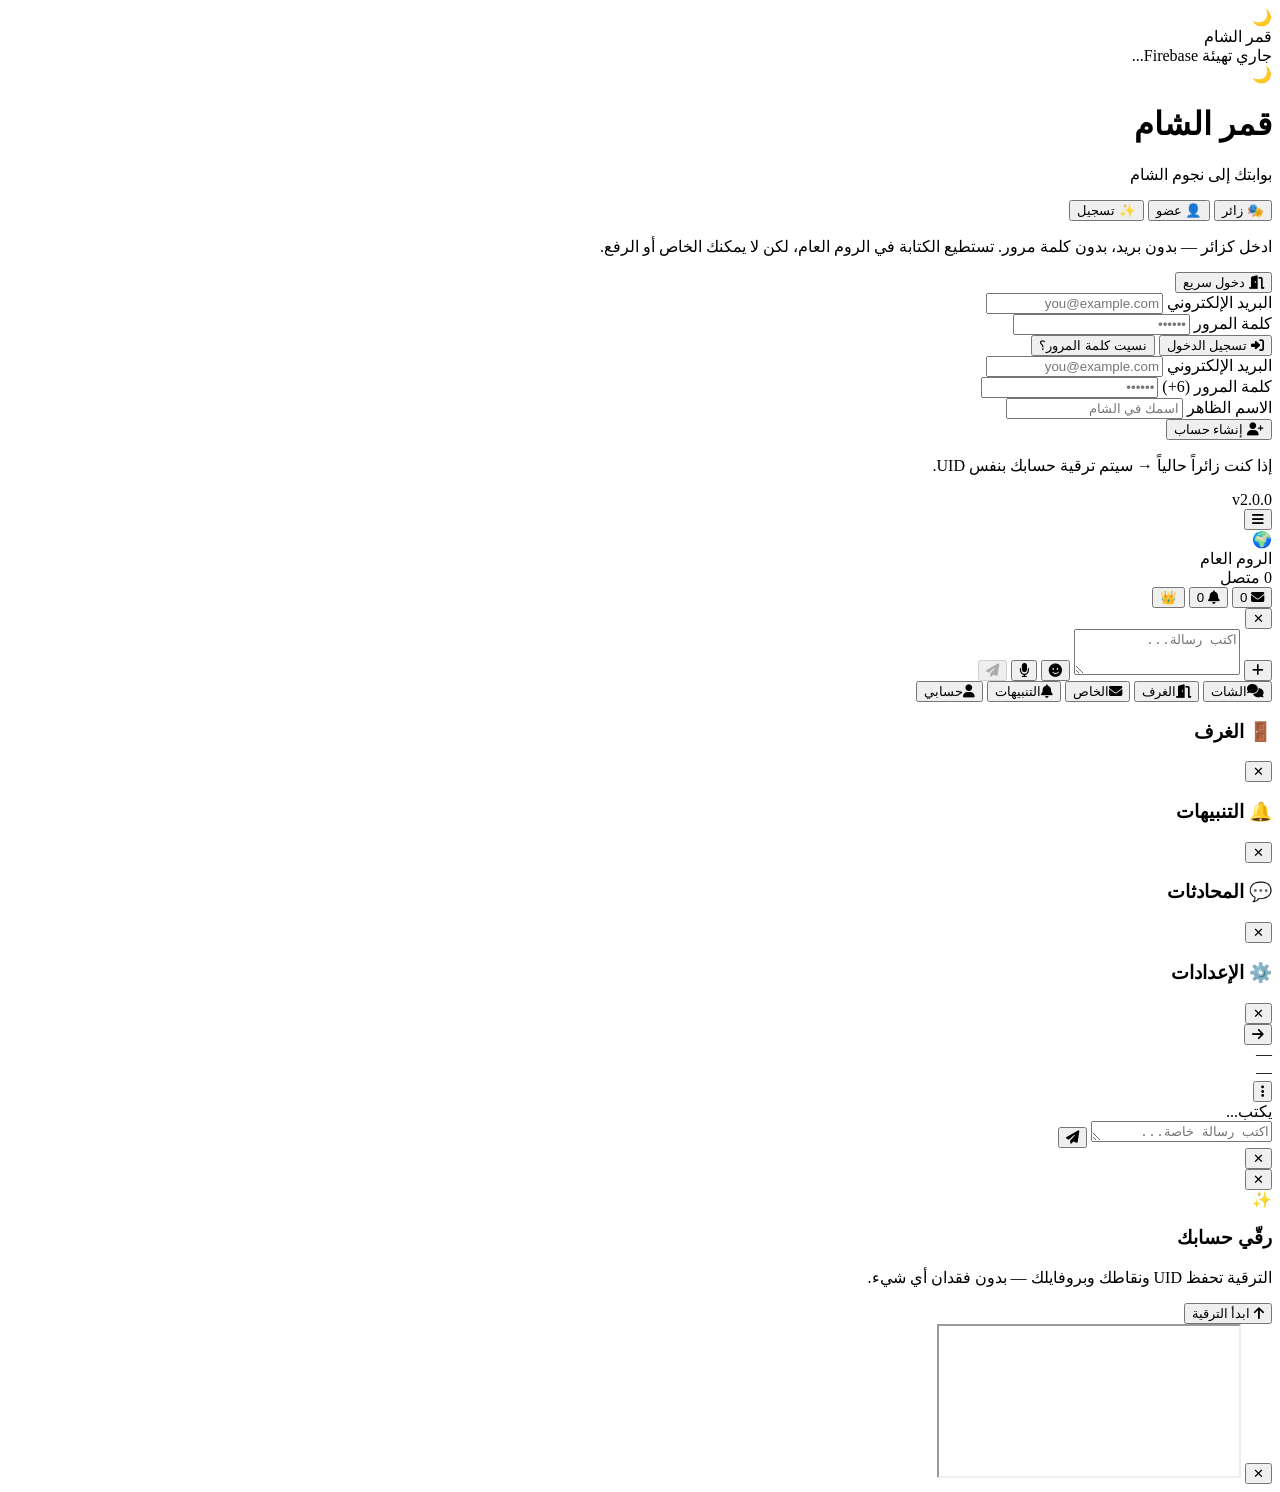
==== index.html @ 66f8463c "Update index.html" ====
<!DOCTYPE html>
<html lang="ar" dir="rtl">
<head>
<meta charset="UTF-8">
<meta name="viewport" content="width=device-width,initial-scale=1,maximum-scale=1,user-scalable=no,viewport-fit=cover">
<meta name="theme-color" content="#050508">
<meta name="description" content="🌙 قمر الشام — منصة دردشة عربية">
<meta name="apple-mobile-web-app-capable" content="yes">
<meta name="apple-mobile-web-app-status-bar-style" content="black-translucent">
<meta name="format-detection" content="telephone=no">
<title>🌙 قمر الشام</title>

<link rel="preconnect" href="https://fonts.googleapis.com">
<link rel="preconnect" href="https://fonts.gstatic.com" crossorigin>
<link rel="preconnect" href="https://cdnjs.cloudflare.com">
<link rel="preconnect" href="https://www.gstatic.com" crossorigin>
<link rel="preconnect" href="https://qamaralshamtest-default-rtdb.europe-west1.firebasedatabase.app" crossorigin>

<link rel="stylesheet" href="https://cdnjs.cloudflare.com/ajax/libs/font-awesome/6.5.1/css/all.min.css">
<link rel="stylesheet" href="https://fonts.googleapis.com/css2?family=Cairo:wght@400;700;900&display=swap">

<link rel="stylesheet" href="styles/core.css">
<link rel="stylesheet" href="styles/chat.css">

<link rel="manifest" href="manifest.json">
<link rel="icon" href="data:image/svg+xml,<svg xmlns='http://www.w3.org/2000/svg' viewBox='0 0 100 100'><text y='78' font-size='80'>🌙</text></svg>">

<script defer src="https://www.gstatic.com/firebasejs/9.22.2/firebase-app-compat.js"></script>
<script defer src="https://www.gstatic.com/firebasejs/9.22.2/firebase-auth-compat.js"></script>
<script defer src="https://www.gstatic.com/firebasejs/9.22.2/firebase-database-compat.js"></script>
<script defer src="https://www.gstatic.com/firebasejs/9.22.2/firebase-storage-compat.js"></script>
</head>

<body>

<!-- ══════════════════════════════════════════════ -->
<!-- ═══ Boot Loader                            ═══ -->
<!-- ══════════════════════════════════════════════ -->
<div id="qamar-boot-loader" class="qamar-boot-loader">
    <div class="qbl-inner">
        <div class="qbl-moon">🌙</div>
        <div id="qamar-boot-title" class="qbl-title">قمر الشام</div>
        <div class="qbl-track" id="qamar-boot-bar-track">
            <div class="qbl-bar" id="qamar-boot-bar"></div>
        </div>
        <div id="qamar-boot-status" class="qbl-status">جاري التحميل...</div>
    </div>
</div>

<!-- ══════════════════════════════════════════════ -->
<!-- ═══ Starfield Background                    ═══ -->
<!-- ══════════════════════════════════════════════ -->
<div id="starfield" class="starfield"></div>

<!-- ══════════════════════════════════════════════ -->
<!-- ═══ Login Screen                           ═══ -->
<!-- ══════════════════════════════════════════════ -->
<div id="login-screen" class="login-screen">
    <div class="ls-card">
        <div class="ls-header">
            <div class="ls-moon">🌙</div>
            <h1 class="ls-title">قمر الشام</h1>
            <p class="ls-subtitle">بوابتك إلى نجوم الشام</p>
        </div>

        <div class="ls-tabs" role="tablist">
            <button class="ls-tab active" data-ls-tab="guest" type="button">🎭 زائر</button>
            <button class="ls-tab" data-ls-tab="member" type="button">👤 عضو</button>
            <button class="ls-tab" data-ls-tab="register" type="button">✨ تسجيل</button>
        </div>

        <!-- Guest -->
        <div class="ls-panel active" data-ls-panel="guest">
            <p class="ls-hint">ادخل كزائر — بدون بريد، بدون كلمة مرور. تستطيع الكتابة في الروم العام، لكن لا يمكنك الخاص أو الرفع.</p>
            <button id="ls-guest-btn" class="ls-btn ls-btn-primary" type="button">
                <i class="fas fa-door-open"></i> دخول سريع
            </button>
        </div>

        <!-- Member -->
        <div class="ls-panel" data-ls-panel="member">
            <div class="ls-field">
                <label for="ls-email">البريد الإلكتروني</label>
                <input id="ls-email" type="email" autocomplete="email" placeholder="you@example.com">
            </div>
            <div class="ls-field">
                <label for="ls-password">كلمة المرور</label>
                <input id="ls-password" type="password" autocomplete="current-password" placeholder="••••••">
            </div>
            <button id="ls-login-btn" class="ls-btn ls-btn-primary" type="button">
                <i class="fas fa-sign-in-alt"></i> تسجيل الدخول
            </button>
            <button id="ls-forgot-btn" class="ls-btn ls-btn-link" type="button">نسيت كلمة المرور؟</button>
        </div>

        <!-- Register -->
        <div class="ls-panel" data-ls-panel="register">
            <div class="ls-field">
                <label for="ls-reg-email">البريد الإلكتروني</label>
                <input id="ls-reg-email" type="email" autocomplete="email" placeholder="you@example.com">
            </div>
            <div class="ls-field">
                <label for="ls-reg-password">كلمة المرور (6+)</label>
                <input id="ls-reg-password" type="password" autocomplete="new-password" placeholder="••••••">
            </div>
            <div class="ls-field">
                <label for="ls-reg-name">الاسم الظاهر</label>
                <input id="ls-reg-name" type="text" maxlength="40" placeholder="اسمك في الشام">
            </div>
            <button id="ls-register-btn" class="ls-btn ls-btn-primary" type="button">
                <i class="fas fa-user-plus"></i> إنشاء حساب
            </button>
            <p class="ls-hint ls-hint-small">إذا كنت زائراً حالياً → سيتم ترقية حسابك بنفس UID.</p>
        </div>

        <div id="ls-error" class="ls-error hidden"></div>

        <div class="ls-footer">
            <span class="ls-version">v2.0.0</span>
        </div>
    </div>
</div>

<!-- ══════════════════════════════════════════════ -->
<!-- ═══ Main App                                ═══ -->
<!-- ══════════════════════════════════════════════ -->
<div id="main-app" class="main-app hidden">

    <!-- Header -->
    <header id="chat-header" class="chat-header">
        <button id="menu-btn" class="header-btn" type="button" aria-label="القائمة">
            <i class="fas fa-bars"></i>
        </button>
        <div class="header-title">
            <span id="room-icon" class="room-icon">🌍</span>
            <div class="room-info">
                <div id="room-title" class="room-title">الروم العام</div>
                <div id="room-subtitle" class="room-subtitle">0 متصل</div>
            </div>
        </div>
        <div class="header-actions">
            <button id="pm-slot" class="header-btn" type="button" aria-label="الخاص">
                <i class="fas fa-envelope"></i>
                <span id="pm-badge" class="badge hidden">0</span>
            </button>
            <button id="notif-slot" class="header-btn" type="button" aria-label="التنبيهات">
                <i class="fas fa-bell"></i>
                <span id="notif-badge" class="badge hidden">0</span>
            </button>
            <button id="king-room-btn" class="header-btn king-only hidden" type="button" aria-label="غرفة الملك">
                👑
            </button>
        </div>
    </header>

    <!-- Room Alert (banner) -->
    <div id="room-alert" class="room-alert hidden">
        <span id="room-alert-text"></span>
        <button id="room-alert-close" type="button">✕</button>
    </div>

    <!-- Voice Bar (slots) -->
    <div id="voice-bar" class="voice-bar hidden"></div>

    <!-- Messages Container -->
    <div id="chat-area" class="chat-area">
        <div id="messages-container" class="messages-container"></div>
    </div>

    <!-- Input Area -->
    <div id="input-area" class="input-area">

        <!-- Reply Preview -->
        <div id="reply-preview" class="reply-preview" style="display:none;"></div>

        <!-- Char Counter -->
        <div id="char-counter" class="char-counter" style="display:none;">0</div>

        <!-- Actions Row -->
        <div class="input-row">
            <button id="plus-btn" class="input-action-btn" type="button" aria-label="أدوات">
                <i class="fas fa-plus"></i>
            </button>
            <textarea
                id="message-input"
                class="message-input"
                placeholder="اكتب رسالة..."
                rows="1"
                maxlength="2000"
                autocomplete="off"
                autocorrect="off"
                spellcheck="false"
            ></textarea>
            <button id="emoji-btn" class="input-action-btn" type="button" aria-label="إيموجي">
                <i class="fas fa-smile"></i>
            </button>
            <button id="mic-btn" class="input-action-btn" type="button" aria-label="مايك">
                <i class="fas fa-microphone"></i>
            </button>
            <button id="send-btn" class="send-btn disabled" type="button" aria-label="إرسال">
                <i class="fas fa-paper-plane"></i>
            </button>
        </div>

    </div>

    <!-- Bottom Nav -->
    <nav id="bottom-nav" class="bottom-nav">
        <button class="nav-btn active" data-nav="chat" type="button">
            <i class="fas fa-comments"></i><span>الشات</span>
        </button>
        <button class="nav-btn" data-nav="rooms" type="button">
            <i class="fas fa-door-open"></i><span>الغرف</span>
        </button>
        <button class="nav-btn" data-nav="pm" type="button">
            <i class="fas fa-envelope"></i><span>الخاص</span>
        </button>
        <button class="nav-btn" data-nav="notifications" type="button">
            <i class="fas fa-bell"></i><span>التنبيهات</span>
        </button>
        <button class="nav-btn" data-nav="profile" type="button">
            <i class="fas fa-user"></i><span>حسابي</span>
        </button>
    </nav>

</div>

<!-- ══════════════════════════════════════════════ -->
<!-- ═══ Sidebars                                ═══ -->
<!-- ══════════════════════════════════════════════ -->
<div id="sidebar-backdrop" class="sidebar-backdrop hidden"></div>

<!-- Rooms Sidebar -->
<aside id="sidebar-rooms" class="sidebar sidebar-right" data-sidebar="rooms">
    <div class="sidebar-header">
        <h3>🚪 الغرف</h3>
        <button class="sidebar-close" type="button">✕</button>
    </div>
    <div id="rooms-list" class="sidebar-body"></div>
</aside>

<!-- Notifications Sidebar -->
<aside id="sidebar-notifications" class="sidebar sidebar-right" data-sidebar="notifications">
    <div class="sidebar-header">
        <h3>🔔 التنبيهات</h3>
        <button class="sidebar-close" type="button">✕</button>
    </div>
    <div id="notifications-list" class="sidebar-body"></div>
</aside>

<!-- PM Sidebar -->
<aside id="sidebar-pm" class="sidebar sidebar-right" data-sidebar="pm">
    <div class="sidebar-header">
        <h3>💬 المحادثات</h3>
        <button class="sidebar-close" type="button">✕</button>
    </div>
    <div id="pm-chats-list" class="sidebar-body"></div>
</aside>

<!-- Settings Sidebar -->
<aside id="sidebar-settings" class="sidebar sidebar-right" data-sidebar="settings">
    <div class="sidebar-header">
        <h3>⚙️ الإعدادات</h3>
        <button class="sidebar-close" type="button">✕</button>
    </div>
    <div id="settings-list" class="sidebar-body"></div>
</aside>

<!-- ══════════════════════════════════════════════ -->
<!-- ═══ PM Modal                                ═══ -->
<!-- ══════════════════════════════════════════════ -->
<div id="pm-modal" class="pm-modal hidden">
    <div class="pm-head">
        <button id="pm-back" class="header-btn" type="button">
            <i class="fas fa-arrow-right"></i>
        </button>
        <img id="pm-peer-avatar" class="pm-peer-avatar" src="" alt="">
        <div class="pm-peer-info">
            <div id="pm-peer-name" class="pm-peer-name">—</div>
            <div id="pm-peer-status" class="pm-peer-status">—</div>
        </div>
        <button id="pm-menu" class="header-btn" type="button">
            <i class="fas fa-ellipsis-v"></i>
        </button>
    </div>
    <div id="pc-messages" class="pc-messages"></div>
    <div id="pc-typing" class="pc-typing hidden">يكتب...</div>
    <div class="pc-input-row">
        <textarea id="pc-input" class="message-input" rows="1" placeholder="اكتب رسالة خاصة..."></textarea>
        <button id="pc-send" class="send-btn disabled" type="button">
            <i class="fas fa-paper-plane"></i>
        </button>
    </div>
</div>

<!-- ══════════════════════════════════════════════ -->
<!-- ═══ Bot Profile Modal                       ═══ -->
<!-- ══════════════════════════════════════════════ -->
<div id="bot-profile-modal" class="modal hidden">
    <div class="modal-card bot-card">
        <button class="modal-close" type="button">✕</button>
        <div id="bot-profile-content"></div>
    </div>
</div>

<!-- ══════════════════════════════════════════════ -->
<!-- ═══ Upgrade Modal (guest → member)          ═══ -->
<!-- ══════════════════════════════════════════════ -->
<div id="upgrade-modal" class="modal hidden">
    <div class="modal-card upgrade-card">
        <button class="modal-close" type="button">✕</button>
        <div class="upgrade-hero">✨</div>
        <h3 class="upgrade-title">رقّي حسابك</h3>
        <p class="upgrade-text">الترقية تحفظ UID ونقاطك وبروفايلك — بدون فقدان أي شيء.</p>
        <button id="upgrade-btn" class="ls-btn ls-btn-primary" type="button">
            <i class="fas fa-arrow-up"></i> ابدأ الترقية
        </button>
    </div>
</div>

<!-- ══════════════════════════════════════════════ -->
<!-- ═══ Profile Frame Container (iframe)        ═══ -->
<!-- ══════════════════════════════════════════════ -->
<div id="profile-frame-container" class="profile-frame-container hidden">
    <div class="pfc-backdrop"></div>
    <div class="pfc-frame">
        <button id="pfc-close" class="pfc-close" type="button">✕</button>
        <iframe id="profile-iframe" class="profile-iframe" src="about:blank" allow="microphone;camera;autoplay"></iframe>
    </div>
</div>

<!-- ══════════════════════════════════════════════ -->
<!-- ═══ Scripts — ordered by dependency         ═══ -->
<!-- ══════════════════════════════════════════════ -->

<!-- ─── Stage 0: CORE ─── -->
<script defer src="core/config.js"></script>
<script defer src="core/constants.js"></script>
<script defer src="core/utils.js"></script>
<script defer src="core/state.js"></script>
<script defer src="core/net-quality.js"></script>
<script defer src="core/adaptive.js"></script>

<!-- ─── Stage 1: FIREBASE ─── -->
<script defer src="firebase/firebase.js"></script>
<script defer src="firebase/optimizers.js"></script>
<script defer src="firebase/resilience.js"></script>
<script defer src="firebase/cleaners.js"></script>

<!-- ─── Stage 2: AUTH ─── -->
<script defer src="auth/auth.js"></script>
<script defer src="auth/session.js"></script>
<script defer src="auth/identity.js"></script>
<script defer src="auth/ranks.js"></script>

<!-- ─── Stage 3: SECURITY ─── -->
<script defer src="security/audit.js"></script>
<script defer src="security/device-guard.js"></script>
<script defer src="security/bans.js"></script>
<script defer src="security/reports.js"></script>
<script defer src="security/suspects.js"></script>

<!-- ─── Stage 4: CHAT ─── -->
<script defer src="chat/chat-effects.js"></script>
<script defer src="chat/chat.js"></script>
<script defer src="chat/chat-ui.js"></script>
<script defer src="chat/chat-input.js"></script>

<!-- ─── Stage 5: ROOMS ─── -->
<script defer src="rooms/room-settings.js"></script>
<script defer src="rooms/room-voice.js"></script>
<script defer src="rooms/rooms.js"></script>

<!-- ─── Stage 6: PM ─── -->
<script defer src="pm/pm-guardian-queue.js"></script>
<script defer src="pm/pm.js"></script>
<script defer src="pm/pm-voice.js"></script>
<script defer src="pm/pm-monitor.js"></script>
<script defer src="pm/pm-archiver.js"></script>

<!-- ─── Stage 7: VOICE ─── -->
<script defer src="voice/voice-system.js"></script>
<script defer src="voice/voice-studio.js"></script>
<script defer src="voice/voice-monitor.js"></script>

<!-- ─── Stage 8: BOTS ─── -->
<script defer src="bots/bots.js"></script>
<script defer src="bots/bot-commands.js"></script>
<script defer src="bots/bot-training.js"></script>
<script defer src="bots/guardian-inbox.js"></script>

<!-- ─── Stage 9: KING ─── -->
<script defer src="king/king-actions.js"></script>
<script defer src="king/king-queens.js"></script>
<script defer src="king/king-room.js"></script>

<!-- ─── Stage 10: OPTIONAL (onerror = silent) ─── -->
<script defer src="room-picker.js" data-optional="true" onerror="void 0"></script>

<script defer src="stories/stories.js" data-optional="true" onerror="void 0"></script>
<script defer src="stories/stories-ui.js" data-optional="true" onerror="void 0"></script>

<script defer src="media/uploader.js" data-optional="true" onerror="void 0"></script>
<script defer src="media/media-picker.js" data-optional="true" onerror="void 0"></script>
<script defer src="media/viewer.js" data-optional="true" onerror="void 0"></script>
<script defer src="media/emoji-picker.js" data-optional="true" onerror="void 0"></script>

<script defer src="effects/frames-engine.js" data-optional="true" onerror="void 0"></script>
<script defer src="effects/name-effects-ui.js" data-optional="true" onerror="void 0"></script>

<script defer src="notifications/notifications.js" data-optional="true" onerror="void 0"></script>
<script defer src="notifications/alerts.js" data-optional="true" onerror="void 0"></script>

<script defer src="ui/sidebar.js" data-optional="true" onerror="void 0"></script>
<script defer src="ui/modal.js" data-optional="true" onerror="void 0"></script>
<script defer src="ui/context-menu.js" data-optional="true" onerror="void 0"></script>

<script defer src="guest/guest-ui.js" data-optional="true" onerror="void 0"></script>

<script defer src="social/friends.js" data-optional="true" onerror="void 0"></script>
<script defer src="social/mentions.js" data-optional="true" onerror="void 0"></script>

<script defer src="misc/dice.js" data-optional="true" onerror="void 0"></script>
<script defer src="misc/youtube.js" data-optional="true" onerror="void 0"></script>
<script defer src="misc/painter.js" data-optional="true" onerror="void 0"></script>
<script defer src="misc/text-styler.js" data-optional="true" onerror="void 0"></script>

<script defer src="debug/debug-panel.js" data-optional="true" onerror="void 0"></script>

<!-- ─── Stage 11: BOOT (آخر شيء) ─── -->
<script defer src="core/boot.js"></script>

</body>
</html>
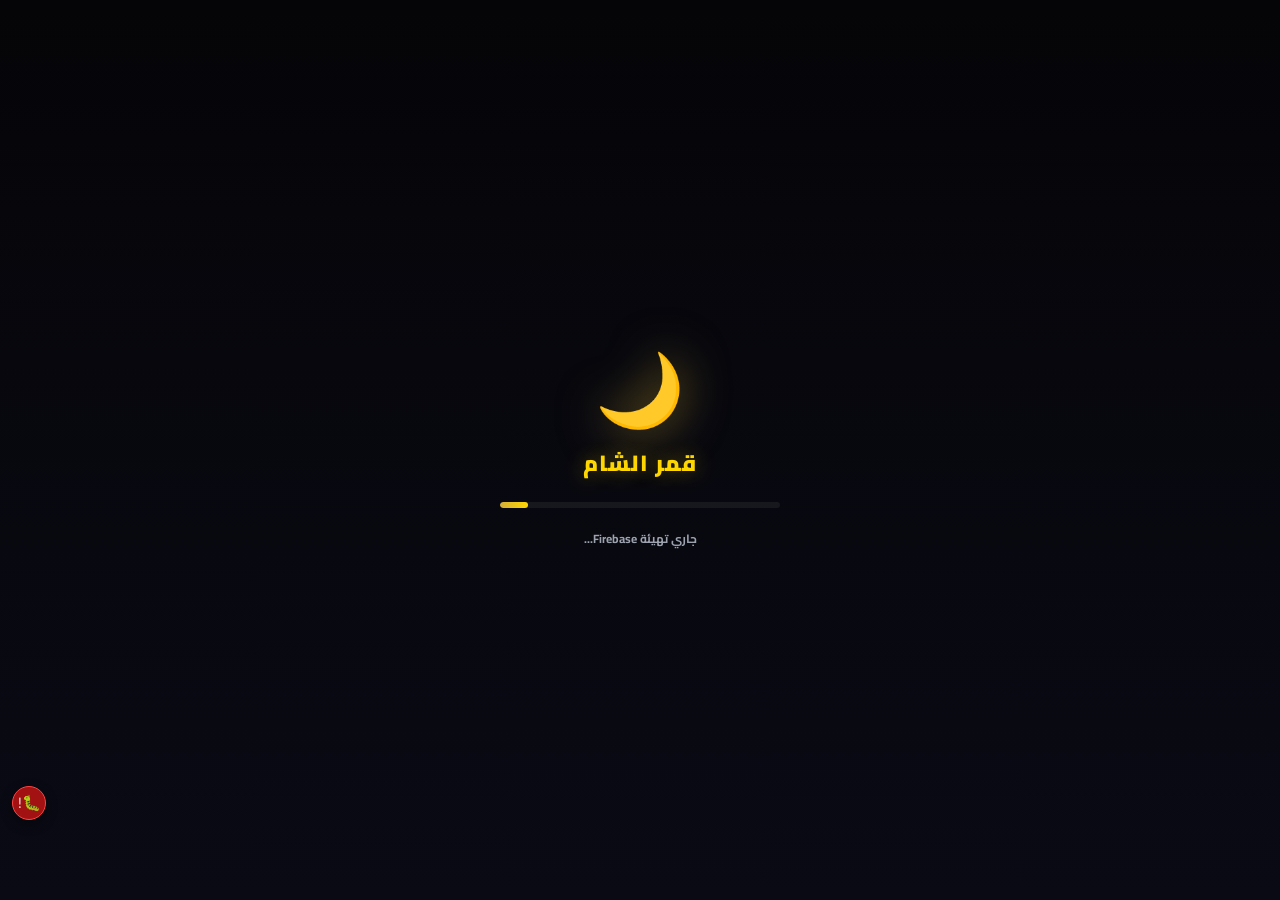
==== commit 66b3853e: "Update index.html" ====
--- a/index.html
+++ b/index.html
@@ -394,6 +394,9 @@
 <script defer src="king/king-queens.js"></script>
 <script defer src="king/king-room.js"></script>
 
+<!-- ─── Stage 9.5: UI FLOW ─── -->
+<script defer src="ui/login-flow.js"></script>
+
 <!-- ─── Stage 10: OPTIONAL (onerror = silent) ─── -->
 <script defer src="room-picker.js" data-optional="true" onerror="void 0"></script>
 
@@ -425,7 +428,8 @@
 <script defer src="misc/painter.js" data-optional="true" onerror="void 0"></script>
 <script defer src="misc/text-styler.js" data-optional="true" onerror="void 0"></script>
 
-<script defer src="debug/debug-panel.js" data-optional="true" onerror="void 0"></script>
+<!-- ─── Stage 10.5: DEBUG (إلزامي) ─── -->
+<script defer src="debug/debug-panel.js"></script>
 
 <!-- ─── Stage 11: BOOT (آخر شيء) ─── -->
 <script defer src="core/boot.js"></script>
--- a/styles/core.css
+++ b/styles/core.css
@@ -0,0 +1,908 @@
+/* ==============================================
+   styles/core.css
+   Reset + Variables + Typography + Toast + Loader + Login
+   ============================================== */
+
+/* ═══ 1. CSS Variables ═══ */
+:root {
+    /* Colors */
+    --gold: #d4af37;
+    --gold-light: #ffd700;
+    --gold-dark: #b8860b;
+
+    --bg-dark: #050508;
+    --bg-med: #0a0a15;
+    --bg-light: #11111d;
+    --bg-panel: #0a0616;
+
+    --text: #f3f4f6;
+    --text-dim: #9ca3af;
+    --text-mute: #6b7280;
+    --text-faint: #4b5563;
+
+    --purple: #a855f7;
+    --purple-dark: #7c3aed;
+    --purple-light: #c084fc;
+
+    --green: #84cc16;
+    --green-dark: #65a30d;
+    --red: #ef4444;
+    --red-dark: #dc2626;
+    --orange: #f59e0b;
+    --blue: #3b82f6;
+    --cyan: #06b6d4;
+
+    --danger: var(--red);
+    --success: var(--green);
+    --warning: var(--orange);
+    --info: var(--blue);
+
+    /* Borders */
+    --border-subtle: rgba(255, 255, 255, 0.06);
+    --border-soft: rgba(212, 175, 55, 0.15);
+    --border-med: rgba(212, 175, 55, 0.3);
+    --border-strong: rgba(212, 175, 55, 0.5);
+
+    /* Shadows */
+    --shadow-sm: 0 1px 3px rgba(0, 0, 0, 0.3);
+    --shadow-md: 0 4px 12px rgba(0, 0, 0, 0.5);
+    --shadow-lg: 0 10px 32px rgba(0, 0, 0, 0.7);
+    --shadow-xl: 0 20px 60px rgba(0, 0, 0, 0.9);
+    --shadow-glow-gold: 0 0 20px rgba(212, 175, 55, 0.5);
+    --shadow-glow-purple: 0 0 20px rgba(168, 85, 247, 0.5);
+
+    /* Spacing */
+    --sp-1: 4px;
+    --sp-2: 8px;
+    --sp-3: 12px;
+    --sp-4: 16px;
+    --sp-5: 20px;
+    --sp-6: 24px;
+    --sp-8: 32px;
+
+    /* Radius */
+    --r-sm: 8px;
+    --r-md: 12px;
+    --r-lg: 16px;
+    --r-xl: 20px;
+    --r-full: 9999px;
+
+    /* Fonts */
+    --font: 'Cairo', system-ui, -apple-system, 'Segoe UI', sans-serif;
+    --font-mono: 'Courier New', monospace;
+
+    /* Sizes */
+    --header-h: 56px;
+    --nav-h: 60px;
+    --input-h: 60px;
+
+    /* Transitions */
+    --t-fast: 0.15s ease;
+    --t-med: 0.25s ease;
+    --t-slow: 0.4s ease;
+
+    /* Z-indexes */
+    --z-bg: 0;
+    --z-chat: 10;
+    --z-header: 100;
+    --z-nav: 100;
+    --z-sidebar: 500;
+    --z-backdrop: 400;
+    --z-modal: 1000;
+    --z-toast: 1100;
+    --z-loader: 9000;
+    --z-fatal: 9999;
+}
+
+/* ═══ 2. Reset ═══ */
+*, *::before, *::after {
+    box-sizing: border-box;
+    margin: 0;
+    padding: 0;
+}
+
+html, body {
+    height: 100%;
+    width: 100%;
+    overflow: hidden;
+    position: fixed;
+    overscroll-behavior: none;
+    -webkit-tap-highlight-color: transparent;
+    -webkit-touch-callout: none;
+}
+
+body {
+    font-family: var(--font);
+    font-size: 14px;
+    line-height: 1.5;
+    color: var(--text);
+    background: var(--bg-dark);
+    direction: rtl;
+    text-rendering: optimizeLegibility;
+    -webkit-font-smoothing: antialiased;
+    -moz-osx-font-smoothing: grayscale;
+    user-select: none;
+    -webkit-user-select: none;
+}
+
+input, textarea, button, select {
+    font-family: inherit;
+    font-size: inherit;
+    color: inherit;
+    outline: none;
+    border: none;
+    background: none;
+}
+
+input, textarea {
+    user-select: text;
+    -webkit-user-select: text;
+    cursor: text;
+}
+
+button {
+    cursor: pointer;
+    -webkit-tap-highlight-color: transparent;
+}
+
+a {
+    color: var(--gold);
+    text-decoration: none;
+}
+
+img, video, canvas {
+    display: block;
+    max-width: 100%;
+}
+
+ul, ol {
+    list-style: none;
+}
+
+/* Scrollbar */
+::-webkit-scrollbar {
+    width: 6px;
+    height: 6px;
+}
+::-webkit-scrollbar-track {
+    background: transparent;
+}
+::-webkit-scrollbar-thumb {
+    background: rgba(212, 175, 55, 0.3);
+    border-radius: 3px;
+}
+::-webkit-scrollbar-thumb:hover {
+    background: rgba(212, 175, 55, 0.5);
+}
+
+/* Selection */
+::selection {
+    background: rgba(212, 175, 55, 0.35);
+    color: #fff;
+}
+
+/* ═══ 3. Typography ═══ */
+h1, h2, h3, h4, h5, h6 {
+    font-weight: 900;
+    line-height: 1.3;
+}
+
+h1 { font-size: 26px; }
+h2 { font-size: 22px; }
+h3 { font-size: 18px; }
+h4 { font-size: 16px; }
+h5 { font-size: 14px; }
+h6 { font-size: 13px; }
+
+code, pre, .mono {
+    font-family: var(--font-mono);
+    font-size: 0.9em;
+}
+
+/* ═══ 4. Utilities ═══ */
+.hidden {
+    display: none !important;
+}
+.invisible {
+    visibility: hidden;
+}
+.text-center { text-align: center; }
+.text-right { text-align: right; }
+.text-left { text-align: left; }
+.text-dim { color: var(--text-dim); }
+.text-mute { color: var(--text-mute); }
+.text-gold { color: var(--gold); }
+.text-purple { color: var(--purple-light); }
+.text-danger { color: var(--danger); }
+
+.flex { display: flex; }
+.flex-col { flex-direction: column; }
+.flex-1 { flex: 1; }
+.items-center { align-items: center; }
+.justify-center { justify-content: center; }
+.justify-between { justify-content: space-between; }
+.gap-1 { gap: var(--sp-1); }
+.gap-2 { gap: var(--sp-2); }
+.gap-3 { gap: var(--sp-3); }
+.gap-4 { gap: var(--sp-4); }
+
+.m-0 { margin: 0; }
+.mt-2 { margin-top: var(--sp-2); }
+.mt-4 { margin-top: var(--sp-4); }
+.mb-2 { margin-bottom: var(--sp-2); }
+.mb-4 { margin-bottom: var(--sp-4); }
+
+.p-2 { padding: var(--sp-2); }
+.p-4 { padding: var(--sp-4); }
+
+.w-full { width: 100%; }
+.h-full { height: 100%; }
+
+.rounded { border-radius: var(--r-md); }
+.rounded-full { border-radius: var(--r-full); }
+
+.opacity-50 { opacity: 0.5; }
+.opacity-75 { opacity: 0.75; }
+
+.truncate {
+    overflow: hidden;
+    text-overflow: ellipsis;
+    white-space: nowrap;
+}
+
+.pointer { cursor: pointer; }
+.no-select { user-select: none; }
+
+/* ═══ 5. Starfield Background ═══ */
+.starfield {
+    position: fixed;
+    inset: 0;
+    z-index: var(--z-bg);
+    pointer-events: none;
+    background: radial-gradient(ellipse at 20% 30%, rgba(168, 85, 247, 0.08), transparent 60%),
+                radial-gradient(ellipse at 80% 70%, rgba(212, 175, 55, 0.06), transparent 60%),
+                linear-gradient(180deg, #050508, #0a0a15 60%, #050508);
+    overflow: hidden;
+}
+
+.starfield .star {
+    position: absolute;
+    width: 2px;
+    height: 2px;
+    background: #fff;
+    border-radius: 50%;
+    top: 0;
+    opacity: 0.6;
+    animation: starFall linear infinite;
+    box-shadow: 0 0 4px rgba(255, 255, 255, 0.8);
+}
+
+@keyframes starFall {
+    from { transform: translateY(-10vh); opacity: 0; }
+    10%  { opacity: 1; }
+    90%  { opacity: 1; }
+    to   { transform: translateY(110vh); opacity: 0; }
+}
+
+/* ═══ 6. Boot Loader ═══ */
+.qamar-boot-loader {
+    position: fixed;
+    inset: 0;
+    z-index: var(--z-loader);
+    background: linear-gradient(180deg, #050508, #0a0a15);
+    display: flex;
+    align-items: center;
+    justify-content: center;
+    transition: opacity 0.4s ease, visibility 0.4s ease;
+}
+
+.qamar-boot-loader.qamar-boot-hide {
+    opacity: 0;
+    visibility: hidden;
+    pointer-events: none;
+}
+
+.qbl-inner {
+    display: flex;
+    flex-direction: column;
+    align-items: center;
+    gap: 22px;
+    padding: 20px;
+    max-width: 320px;
+    width: 100%;
+    text-align: center;
+}
+
+.qbl-moon {
+    font-size: 72px;
+    line-height: 1;
+    animation: qblMoonFloat 3s ease-in-out infinite;
+    filter: drop-shadow(0 0 24px rgba(212, 175, 55, 0.6));
+}
+
+@keyframes qblMoonFloat {
+    0%, 100% { transform: translateY(0) scale(1); }
+    50%      { transform: translateY(-10px) scale(1.05); }
+}
+
+.qbl-title {
+    font-size: 22px;
+    font-weight: 900;
+    color: var(--gold-light);
+    letter-spacing: 1px;
+    text-shadow: 0 0 20px rgba(255, 215, 0, 0.4);
+}
+
+.qbl-track {
+    width: 100%;
+    height: 6px;
+    background: rgba(255, 255, 255, 0.06);
+    border-radius: 3px;
+    overflow: hidden;
+    position: relative;
+}
+
+.qbl-bar {
+    position: absolute;
+    left: 0;
+    top: 0;
+    height: 100%;
+    width: 30%;
+    background: linear-gradient(90deg, var(--gold-dark), var(--gold-light), var(--gold-dark));
+    background-size: 200% 100%;
+    border-radius: 3px;
+    animation: qblBarSlide 1.5s ease-in-out infinite;
+}
+
+@keyframes qblBarSlide {
+    0%   { left: -30%; }
+    100% { left: 100%; }
+}
+
+.qbl-status {
+    font-size: 12px;
+    color: var(--text-dim);
+    font-weight: 700;
+    min-height: 18px;
+    transition: color 0.3s ease;
+}
+
+.qbl-status.ready {
+    color: var(--green);
+}
+
+/* ═══ 7. Toast ═══ */
+.toast-notification {
+    position: fixed;
+    top: 20px;
+    right: 20px;
+    background: rgba(15, 15, 20, 0.96);
+    border: 1px solid var(--border-med);
+    border-radius: var(--r-md);
+    padding: 12px 20px;
+    display: flex;
+    align-items: center;
+    gap: 10px;
+    z-index: var(--z-toast);
+    box-shadow: var(--shadow-lg);
+    animation: toastIn 0.3s ease-out;
+    max-width: 90vw;
+    direction: rtl;
+    font-size: 13px;
+    font-weight: 700;
+    color: var(--text);
+    backdrop-filter: blur(8px);
+    -webkit-backdrop-filter: blur(8px);
+}
+
+.toast-notification i {
+    color: var(--gold);
+    font-size: 16px;
+}
+
+@keyframes toastIn {
+    from { opacity: 0; transform: translateX(50px); }
+    to   { opacity: 1; transform: translateX(0); }
+}
+
+@keyframes toastOut {
+    from { opacity: 1; transform: translateX(0); }
+    to   { opacity: 0; transform: translateX(50px); }
+}
+
+@keyframes fadeInSlide {
+    from { opacity: 0; transform: translateY(10px); }
+    to   { opacity: 1; transform: translateY(0); }
+}
+
+/* ═══ 8. Login Screen ═══ */
+.login-screen {
+    position: fixed;
+    inset: 0;
+    z-index: var(--z-modal);
+    display: flex;
+    align-items: center;
+    justify-content: center;
+    padding: 20px;
+    overflow-y: auto;
+    background: transparent;
+}
+
+.ls-card {
+    width: 100%;
+    max-width: 400px;
+    background: linear-gradient(160deg, rgba(10, 6, 22, 0.96), rgba(5, 5, 8, 0.98));
+    border: 1px solid var(--border-med);
+    border-radius: var(--r-lg);
+    padding: 24px 22px;
+    box-shadow: var(--shadow-xl), 0 0 40px rgba(168, 85, 247, 0.15);
+    backdrop-filter: blur(12px);
+    -webkit-backdrop-filter: blur(12px);
+    animation: fadeInSlide 0.5s ease-out;
+}
+
+.ls-header {
+    text-align: center;
+    margin-bottom: 22px;
+}
+
+.ls-moon {
+    font-size: 56px;
+    line-height: 1;
+    margin-bottom: 8px;
+    filter: drop-shadow(0 0 20px rgba(212, 175, 55, 0.5));
+}
+
+.ls-title {
+    font-size: 24px;
+    font-weight: 900;
+    color: var(--gold-light);
+    margin-bottom: 4px;
+    text-shadow: 0 0 16px rgba(255, 215, 0, 0.3);
+}
+
+.ls-subtitle {
+    font-size: 12px;
+    color: var(--text-dim);
+    font-weight: 700;
+}
+
+.ls-tabs {
+    display: flex;
+    gap: 4px;
+    background: rgba(0, 0, 0, 0.4);
+    padding: 4px;
+    border-radius: var(--r-md);
+    margin-bottom: 20px;
+}
+
+.ls-tab {
+    flex: 1;
+    padding: 10px 8px;
+    background: transparent;
+    border: none;
+    border-radius: var(--r-sm);
+    color: var(--text-dim);
+    font-family: inherit;
+    font-size: 12px;
+    font-weight: 900;
+    cursor: pointer;
+    transition: all var(--t-fast);
+}
+
+.ls-tab:hover {
+    color: var(--text);
+}
+
+.ls-tab.active {
+    background: linear-gradient(135deg, var(--gold), var(--gold-dark));
+    color: var(--bg-dark);
+    box-shadow: 0 4px 14px rgba(212, 175, 55, 0.4);
+}
+
+.ls-panel {
+    display: none;
+    flex-direction: column;
+    gap: 12px;
+}
+
+.ls-panel.active {
+    display: flex;
+}
+
+.ls-field {
+    display: flex;
+    flex-direction: column;
+    gap: 6px;
+}
+
+.ls-field label {
+    font-size: 11px;
+    font-weight: 900;
+    color: var(--purple-light);
+    padding-right: 4px;
+}
+
+.ls-field input {
+    width: 100%;
+    padding: 12px 14px;
+    background: rgba(255, 255, 255, 0.05);
+    border: 1px solid rgba(168, 85, 247, 0.3);
+    border-radius: var(--r-md);
+    color: var(--text);
+    font-size: 14px;
+    transition: border-color var(--t-fast), background var(--t-fast);
+}
+
+.ls-field input:focus {
+    border-color: var(--gold);
+    background: rgba(255, 255, 255, 0.08);
+    box-shadow: 0 0 0 3px rgba(212, 175, 55, 0.1);
+}
+
+.ls-field input::placeholder {
+    color: var(--text-faint);
+}
+
+.ls-btn {
+    padding: 13px 16px;
+    border-radius: var(--r-md);
+    font-family: inherit;
+    font-size: 14px;
+    font-weight: 900;
+    cursor: pointer;
+    transition: all var(--t-fast);
+    display: flex;
+    align-items: center;
+    justify-content: center;
+    gap: 8px;
+}
+
+.ls-btn-primary {
+    background: linear-gradient(135deg, var(--gold), var(--gold-dark));
+    color: var(--bg-dark);
+    border: none;
+    box-shadow: 0 4px 16px rgba(212, 175, 55, 0.35);
+}
+
+.ls-btn-primary:hover {
+    transform: translateY(-1px);
+    box-shadow: 0 6px 20px rgba(212, 175, 55, 0.5);
+}
+
+.ls-btn-primary:active {
+    transform: translateY(0);
+}
+
+.ls-btn-primary:disabled {
+    opacity: 0.5;
+    cursor: wait;
+    transform: none;
+}
+
+.ls-btn-link {
+    background: transparent;
+    color: var(--purple-light);
+    border: none;
+    font-size: 12px;
+    padding: 6px;
+    text-decoration: underline;
+    text-underline-offset: 3px;
+}
+
+.ls-btn-link:hover {
+    color: var(--gold);
+}
+
+.ls-hint {
+    font-size: 12px;
+    color: var(--text-dim);
+    line-height: 1.6;
+    padding: 8px 4px;
+    text-align: center;
+}
+
+.ls-hint-small {
+    font-size: 11px;
+    color: var(--text-mute);
+}
+
+.ls-error {
+    padding: 10px 12px;
+    background: rgba(239, 68, 68, 0.12);
+    border: 1px solid rgba(239, 68, 68, 0.4);
+    border-radius: var(--r-sm);
+    color: #ff8888;
+    font-size: 12px;
+    font-weight: 700;
+    text-align: center;
+    animation: fadeInSlide 0.2s ease;
+}
+
+.ls-footer {
+    text-align: center;
+    margin-top: 16px;
+    padding-top: 14px;
+    border-top: 1px solid var(--border-subtle);
+}
+
+.ls-version {
+    font-size: 10px;
+    color: var(--text-faint);
+    font-weight: 700;
+}
+
+/* ═══ 9. Main App Shell ═══ */
+.main-app {
+    position: fixed;
+    inset: 0;
+    z-index: var(--z-chat);
+    display: flex;
+    flex-direction: column;
+    background: transparent;
+}
+
+/* ═══ 10. Buttons (generic) ═══ */
+.btn {
+    padding: 10px 16px;
+    border-radius: var(--r-md);
+    font-family: inherit;
+    font-weight: 900;
+    font-size: 13px;
+    cursor: pointer;
+    transition: all var(--t-fast);
+    display: inline-flex;
+    align-items: center;
+    justify-content: center;
+    gap: 6px;
+    border: none;
+}
+
+.btn-primary {
+    background: linear-gradient(135deg, var(--gold), var(--gold-dark));
+    color: var(--bg-dark);
+}
+
+.btn-secondary {
+    background: rgba(255, 255, 255, 0.08);
+    color: var(--text);
+    border: 1px solid var(--border-subtle);
+}
+
+.btn-danger {
+    background: var(--red);
+    color: #fff;
+}
+
+.btn-ghost {
+    background: transparent;
+    color: var(--text-dim);
+    border: 1px solid var(--border-subtle);
+}
+
+.btn:hover {
+    filter: brightness(1.1);
+}
+
+.btn:active {
+    transform: scale(0.97);
+}
+
+/* ═══ 11. Modal (generic) ═══ */
+.modal {
+    position: fixed;
+    inset: 0;
+    z-index: var(--z-modal);
+    background: rgba(0, 0, 0, 0.85);
+    backdrop-filter: blur(6px);
+    -webkit-backdrop-filter: blur(6px);
+    display: flex;
+    align-items: center;
+    justify-content: center;
+    padding: 20px;
+    animation: fadeInSlide 0.2s ease;
+}
+
+.modal-card {
+    background: var(--bg-panel);
+    border: 2px solid var(--purple);
+    border-radius: var(--r-lg);
+    padding: 22px;
+    width: 100%;
+    max-width: 420px;
+    max-height: 90vh;
+    overflow-y: auto;
+    position: relative;
+    box-shadow: var(--shadow-xl), 0 0 40px rgba(168, 85, 247, 0.3);
+}
+
+.modal-close {
+    position: absolute;
+    top: 12px;
+    left: 12px;
+    width: 32px;
+    height: 32px;
+    border-radius: 50%;
+    background: rgba(239, 68, 68, 0.2);
+    border: 1px solid rgba(239, 68, 68, 0.5);
+    color: #ff7777;
+    font-size: 14px;
+    font-weight: 900;
+    cursor: pointer;
+    display: flex;
+    align-items: center;
+    justify-content: center;
+}
+
+.modal-close:hover {
+    background: rgba(239, 68, 68, 0.35);
+}
+
+/* ═══ 12. Upgrade Modal ═══ */
+.upgrade-card {
+    text-align: center;
+    border-color: var(--gold);
+    background: linear-gradient(160deg, rgba(10, 6, 22, 0.98), rgba(20, 10, 30, 0.98));
+}
+
+.upgrade-hero {
+    font-size: 56px;
+    line-height: 1;
+    margin-bottom: 12px;
+    animation: qblMoonFloat 3s ease-in-out infinite;
+    filter: drop-shadow(0 0 20px rgba(212, 175, 55, 0.6));
+}
+
+.upgrade-title {
+    color: var(--gold-light);
+    font-size: 20px;
+    margin-bottom: 8px;
+}
+
+.upgrade-text {
+    color: var(--text-dim);
+    font-size: 13px;
+    margin-bottom: 18px;
+    line-height: 1.6;
+}
+
+/* ═══ 13. Profile Frame (iframe) ═══ */
+.profile-frame-container {
+    position: fixed;
+    inset: 0;
+    z-index: var(--z-modal);
+    display: flex;
+    align-items: center;
+    justify-content: center;
+    padding: 12px;
+}
+
+.pfc-backdrop {
+    position: absolute;
+    inset: 0;
+    background: rgba(0, 0, 0, 0.85);
+    backdrop-filter: blur(6px);
+    -webkit-backdrop-filter: blur(6px);
+}
+
+.pfc-frame {
+    position: relative;
+    width: 100%;
+    max-width: 520px;
+    height: 90vh;
+    background: var(--bg-panel);
+    border: 2px solid var(--border-strong);
+    border-radius: var(--r-lg);
+    overflow: hidden;
+    box-shadow: var(--shadow-xl);
+}
+
+.pfc-close {
+    position: absolute;
+    top: 10px;
+    left: 10px;
+    z-index: 2;
+    width: 34px;
+    height: 34px;
+    border-radius: 50%;
+    background: rgba(239, 68, 68, 0.85);
+    color: #fff;
+    font-size: 15px;
+    font-weight: 900;
+    border: none;
+    cursor: pointer;
+    display: flex;
+    align-items: center;
+    justify-content: center;
+    box-shadow: var(--shadow-md);
+}
+
+.pfc-close:hover {
+    background: var(--red);
+}
+
+.profile-iframe {
+    width: 100%;
+    height: 100%;
+    border: none;
+    background: var(--bg-dark);
+}
+
+/* ═══ 14. Empty State ═══ */
+.empty-state {
+    text-align: center;
+    padding: 40px 20px;
+    color: var(--text-mute);
+    font-size: 13px;
+    font-weight: 700;
+}
+
+.empty-state-icon {
+    font-size: 42px;
+    margin-bottom: 12px;
+    opacity: 0.4;
+    display: block;
+}
+
+/* ═══ 15. Loading Spinner ═══ */
+.spinner {
+    display: inline-block;
+    width: 20px;
+    height: 20px;
+    border: 2px solid rgba(255, 255, 255, 0.15);
+    border-top-color: var(--gold);
+    border-radius: 50%;
+    animation: spin 0.8s linear infinite;
+}
+
+.spinner-lg {
+    width: 36px;
+    height: 36px;
+    border-width: 3px;
+}
+
+@keyframes spin {
+    to { transform: rotate(360deg); }
+}
+
+/* ═══ 16. Responsive ═══ */
+@media (max-width: 480px) {
+    .ls-card {
+        padding: 20px 18px;
+    }
+    .ls-title {
+        font-size: 21px;
+    }
+    .ls-moon {
+        font-size: 48px;
+    }
+    .qbl-moon {
+        font-size: 60px;
+    }
+    .qbl-title {
+        font-size: 20px;
+    }
+    .toast-notification {
+        top: 12px;
+        right: 12px;
+        left: 12px;
+        max-width: none;
+    }
+}
+
+/* ═══ 17. Landscape short-height ═══ */
+@media (max-height: 500px) {
+    .ls-moon { font-size: 40px; }
+    .ls-header { margin-bottom: 12px; }
+    .ls-tabs { margin-bottom: 14px; }
+    .qbl-moon { font-size: 48px; }
+}
+
+/* ═══ 18. Reduced motion ═══ */
+@media (prefers-reduced-motion: reduce) {
+    *, *::before, *::after {
+        animation-duration: 0.01ms !important;
+        animation-iteration-count: 1 !important;
+        transition-duration: 0.01ms !important;
+    }
+}
--- a/styles/chat.css
+++ b/styles/chat.css
@@ -0,0 +1,1321 @@
+/* ==============================================
+   styles/chat.css
+   Chat layout + Messages + Input + Sidebars + PM Modal
+   ============================================== */
+
+/* ══════════════════════════════════════════════ */
+/* 1. Chat Header                                  */
+/* ══════════════════════════════════════════════ */
+.chat-header {
+    display: flex;
+    align-items: center;
+    gap: 10px;
+    height: var(--header-h);
+    padding: 0 12px;
+    background: linear-gradient(135deg, rgba(15, 15, 25, 0.98), rgba(5, 5, 8, 0.98));
+    border-bottom: 1px solid var(--border-med);
+    backdrop-filter: blur(12px);
+    -webkit-backdrop-filter: blur(12px);
+    flex-shrink: 0;
+    position: relative;
+    z-index: var(--z-header);
+}
+
+.header-btn {
+    width: 38px;
+    height: 38px;
+    border-radius: 50%;
+    background: rgba(255, 255, 255, 0.05);
+    border: 1px solid var(--border-subtle);
+    color: var(--text);
+    font-size: 16px;
+    display: flex;
+    align-items: center;
+    justify-content: center;
+    cursor: pointer;
+    transition: all var(--t-fast);
+    flex-shrink: 0;
+    position: relative;
+}
+
+.header-btn:hover {
+    background: rgba(212, 175, 55, 0.12);
+    border-color: var(--border-med);
+    color: var(--gold);
+}
+
+.header-btn:active {
+    transform: scale(0.92);
+}
+
+.header-title {
+    flex: 1;
+    display: flex;
+    align-items: center;
+    gap: 10px;
+    min-width: 0;
+    overflow: hidden;
+}
+
+.room-icon {
+    font-size: 24px;
+    flex-shrink: 0;
+    line-height: 1;
+}
+
+.room-info {
+    min-width: 0;
+    flex: 1;
+}
+
+.room-title {
+    font-size: 14px;
+    font-weight: 900;
+    color: var(--gold-light);
+    white-space: nowrap;
+    overflow: hidden;
+    text-overflow: ellipsis;
+    line-height: 1.2;
+}
+
+.room-subtitle {
+    font-size: 10px;
+    color: var(--text-dim);
+    font-weight: 700;
+    margin-top: 2px;
+    white-space: nowrap;
+    overflow: hidden;
+    text-overflow: ellipsis;
+}
+
+.header-actions {
+    display: flex;
+    gap: 6px;
+    flex-shrink: 0;
+}
+
+.badge {
+    position: absolute;
+    top: -4px;
+    right: -4px;
+    min-width: 18px;
+    height: 18px;
+    padding: 0 5px;
+    border-radius: var(--r-full);
+    background: var(--red);
+    color: #fff;
+    font-size: 10px;
+    font-weight: 900;
+    display: flex;
+    align-items: center;
+    justify-content: center;
+    box-shadow: 0 0 0 2px var(--bg-dark);
+    line-height: 1;
+}
+
+.king-only {
+    background: linear-gradient(135deg, rgba(255, 215, 0, 0.2), rgba(184, 134, 11, 0.2));
+    border-color: var(--border-strong);
+}
+
+/* ══════════════════════════════════════════════ */
+/* 2. Room Alert Banner                            */
+/* ══════════════════════════════════════════════ */
+.room-alert {
+    display: flex;
+    align-items: center;
+    gap: 8px;
+    padding: 10px 14px;
+    background: linear-gradient(90deg, rgba(239, 68, 68, 0.15), rgba(255, 152, 0, 0.15));
+    border-bottom: 1px solid rgba(255, 152, 0, 0.4);
+    color: #ffbb66;
+    font-size: 12px;
+    font-weight: 700;
+    flex-shrink: 0;
+    animation: fadeInSlide 0.3s ease;
+}
+
+#room-alert-text {
+    flex: 1;
+    overflow: hidden;
+    text-overflow: ellipsis;
+    white-space: nowrap;
+}
+
+#room-alert-close {
+    width: 24px;
+    height: 24px;
+    border-radius: 50%;
+    background: transparent;
+    border: none;
+    color: #ffbb66;
+    font-size: 13px;
+    font-weight: 900;
+    cursor: pointer;
+    flex-shrink: 0;
+}
+
+#room-alert-close:hover {
+    background: rgba(255, 152, 0, 0.2);
+}
+
+/* ══════════════════════════════════════════════ */
+/* 3. Chat Area + Messages Container               */
+/* ══════════════════════════════════════════════ */
+.chat-area {
+    flex: 1;
+    overflow: hidden;
+    display: flex;
+    flex-direction: column;
+    position: relative;
+    min-height: 0;
+}
+
+.messages-container {
+    flex: 1;
+    overflow-y: auto;
+    overflow-x: hidden;
+    padding: 12px 10px 20px;
+    display: flex;
+    flex-direction: column;
+    gap: 6px;
+    -webkit-overflow-scrolling: touch;
+    scroll-behavior: smooth;
+    overscroll-behavior-y: contain;
+}
+
+/* ══════════════════════════════════════════════ */
+/* 4. Message (Base)                               */
+/* ══════════════════════════════════════════════ */
+.chat-message {
+    display: flex;
+    align-items: flex-start;
+    gap: 8px;
+    max-width: 82%;
+    padding: 6px 8px;
+    border-radius: var(--r-md);
+    background: rgba(20, 20, 30, 0.7);
+    border: 1px solid var(--border-subtle);
+    position: relative;
+    animation: msgIn 0.25s ease-out;
+    align-self: flex-start;
+    transition: background var(--t-fast);
+    word-break: break-word;
+}
+
+.chat-message:hover {
+    background: rgba(25, 25, 38, 0.85);
+}
+
+/* رسالتي: على اليسار (نمط WhatsApp العربي) */
+.chat-message.mine {
+    align-self: flex-end;
+    background: linear-gradient(135deg, rgba(212, 175, 55, 0.15), rgba(184, 134, 11, 0.12));
+    border-color: rgba(212, 175, 55, 0.35);
+}
+
+.chat-message.mine:hover {
+    background: linear-gradient(135deg, rgba(212, 175, 55, 0.22), rgba(184, 134, 11, 0.18));
+}
+
+/* رسالة مخفية */
+.chat-message.msg-hidden {
+    opacity: 0.55;
+    border-style: dashed;
+    border-color: rgba(239, 68, 68, 0.4);
+}
+
+/* رسالة محذوفة */
+.chat-message.deleted {
+    max-width: 100%;
+    background: rgba(0, 0, 0, 0.35);
+    border-style: dashed;
+    border-color: rgba(255, 255, 255, 0.1);
+    padding: 8px 12px;
+    align-self: center;
+    opacity: 0.75;
+}
+
+@keyframes msgIn {
+    from { opacity: 0; transform: translateY(8px); }
+    to   { opacity: 1; transform: translateY(0); }
+}
+
+/* ══════════════════════════════════════════════ */
+/* 5. Message Avatar                               */
+/* ══════════════════════════════════════════════ */
+.msg-avatar-wrap {
+    position: relative;
+    width: 38px;
+    height: 38px;
+    flex-shrink: 0;
+}
+
+.msg-avatar {
+    width: 38px;
+    height: 38px;
+    border-radius: 50%;
+    object-fit: cover;
+    background: #111;
+    border: 2px solid var(--border-med);
+    transition: transform var(--t-fast);
+}
+
+.msg-avatar:hover {
+    transform: scale(1.08);
+}
+
+.msg-frame {
+    position: absolute;
+    inset: -4px;
+    border-radius: 50%;
+    pointer-events: none;
+}
+
+/* ══════════════════════════════════════════════ */
+/* 6. Message Content                              */
+/* ══════════════════════════════════════════════ */
+.msg-content {
+    flex: 1;
+    min-width: 0;
+    display: flex;
+    flex-direction: column;
+    gap: 3px;
+}
+
+.msg-header {
+    display: flex;
+    align-items: center;
+    gap: 5px;
+    flex-wrap: wrap;
+    font-size: 11px;
+    line-height: 1.2;
+}
+
+.msg-name {
+    font-size: 13px;
+    font-weight: 900;
+    color: var(--text);
+    white-space: nowrap;
+    overflow: hidden;
+    text-overflow: ellipsis;
+    max-width: 160px;
+}
+
+.msg-rank {
+    font-size: 12px;
+    line-height: 1;
+    flex-shrink: 0;
+}
+
+.msg-time {
+    font-size: 10px;
+    color: var(--text-mute);
+    font-weight: 700;
+    margin-right: auto;
+    flex-shrink: 0;
+}
+
+.msg-body {
+    font-size: 13.5px;
+    line-height: 1.55;
+    color: var(--text);
+    white-space: pre-wrap;
+    word-wrap: break-word;
+    overflow-wrap: anywhere;
+}
+
+/* ══════════════════════════════════════════════ */
+/* 7. Reply Preview (inside message)               */
+/* ══════════════════════════════════════════════ */
+.msg-reply {
+    padding: 6px 8px;
+    background: rgba(255, 255, 255, 0.05);
+    border-right: 3px solid var(--gold);
+    border-radius: var(--r-sm);
+    margin: 2px 0;
+    font-size: 11px;
+}
+
+.msg-reply-name {
+    color: var(--gold);
+    font-weight: 900;
+    font-size: 11px;
+    margin-bottom: 2px;
+}
+
+.msg-reply-text {
+    color: var(--text-dim);
+    font-size: 11px;
+    line-height: 1.4;
+    overflow: hidden;
+    text-overflow: ellipsis;
+    display: -webkit-box;
+    -webkit-line-clamp: 2;
+    -webkit-box-orient: vertical;
+    word-break: break-word;
+}
+
+/* ══════════════════════════════════════════════ */
+/* 8. Attachments                                  */
+/* ══════════════════════════════════════════════ */
+.msg-attachment {
+    margin-top: 4px;
+    border-radius: var(--r-md);
+    overflow: hidden;
+    max-width: 100%;
+}
+
+.msg-att-img {
+    max-width: 100%;
+    max-height: 320px;
+    width: auto;
+    height: auto;
+    border-radius: var(--r-md);
+    cursor: pointer;
+    transition: transform var(--t-fast);
+    display: block;
+    object-fit: cover;
+}
+
+.msg-att-img:hover {
+    transform: scale(1.02);
+}
+
+.msg-att-audio {
+    width: 100%;
+    max-width: 280px;
+    height: 40px;
+    border-radius: var(--r-md);
+    background: rgba(0, 0, 0, 0.3);
+}
+
+.msg-att-video {
+    width: 100%;
+    max-width: 320px;
+    max-height: 240px;
+    border-radius: var(--r-md);
+    background: #000;
+}
+
+.msg-att-youtube {
+    width: 100%;
+    max-width: 320px;
+    aspect-ratio: 16 / 9;
+    border: none;
+    border-radius: var(--r-md);
+    background: #000;
+}
+
+/* ══════════════════════════════════════════════ */
+/* 9. Reactions                                    */
+/* ══════════════════════════════════════════════ */
+.msg-reactions {
+    display: flex;
+    gap: 4px;
+    flex-wrap: wrap;
+    margin-top: 4px;
+}
+
+.reaction-chip {
+    display: inline-flex;
+    align-items: center;
+    gap: 4px;
+    padding: 3px 8px;
+    border-radius: var(--r-full);
+    background: rgba(255, 255, 255, 0.08);
+    border: 1px solid var(--border-subtle);
+    color: var(--text);
+    font-size: 12px;
+    font-weight: 700;
+    cursor: pointer;
+    transition: all var(--t-fast);
+    font-family: inherit;
+    line-height: 1;
+}
+
+.reaction-chip:hover {
+    background: rgba(212, 175, 55, 0.15);
+    border-color: var(--border-med);
+    transform: scale(1.05);
+}
+
+.reaction-chip.active {
+    background: rgba(212, 175, 55, 0.25);
+    border-color: var(--gold);
+    color: var(--gold-light);
+}
+
+/* ══════════════════════════════════════════════ */
+/* 10. Mentions                                    */
+/* ══════════════════════════════════════════════ */
+.mention {
+    color: var(--purple-light);
+    font-weight: 900;
+    background: rgba(168, 85, 247, 0.12);
+    padding: 1px 5px;
+    border-radius: 6px;
+    cursor: pointer;
+    transition: background var(--t-fast);
+}
+
+.mention:hover {
+    background: rgba(168, 85, 247, 0.25);
+}
+
+.mention-inline {
+    display: inline-flex;
+    align-items: center;
+    gap: 3px;
+    padding: 1px 6px;
+    border-radius: 20px;
+    background: rgba(168, 85, 247, 0.15);
+    border: 1px solid rgba(168, 85, 247, 0.3);
+    color: var(--purple-light);
+    font-weight: 900;
+    cursor: pointer;
+    font-size: 12px;
+    vertical-align: middle;
+    line-height: 1.2;
+    transition: all var(--t-fast);
+}
+
+.mention-inline:hover {
+    background: rgba(168, 85, 247, 0.3);
+    border-color: var(--purple);
+}
+
+.mention-inline img {
+    width: 16px;
+    height: 16px;
+    border-radius: 50%;
+    object-fit: cover;
+}
+
+/* ══════════════════════════════════════════════ */
+/* 11. Whisper (همس)                               */
+/* ══════════════════════════════════════════════ */
+.chat-message.msg-whisper {
+    border-color: rgba(168, 85, 247, 0.5);
+    background: linear-gradient(135deg, rgba(168, 85, 247, 0.1), rgba(100, 50, 150, 0.08));
+    border-style: dashed;
+}
+
+.msg-whisper-badge {
+    display: inline-flex;
+    align-items: center;
+    gap: 2px;
+    padding: 1px 6px;
+    border-radius: 20px;
+    background: rgba(168, 85, 247, 0.25);
+    color: var(--purple-light);
+    font-size: 9px;
+    font-weight: 900;
+    line-height: 1.4;
+}
+
+.msg-whisper-placeholder {
+    color: var(--text-mute);
+    font-style: italic;
+    font-size: 12px;
+    padding: 4px 0;
+}
+
+.msg-whisper-king-hint {
+    font-size: 10px;
+    color: var(--text-mute);
+    font-style: italic;
+    margin-top: 2px;
+    display: block;
+}
+
+/* ══════════════════════════════════════════════ */
+/* 12. Deleted / Hidden Bodies                     */
+/* ══════════════════════════════════════════════ */
+.msg-deleted-box {
+    color: var(--text-mute);
+    font-size: 12px;
+    font-style: italic;
+    text-align: center;
+    font-weight: 700;
+}
+
+.msg-deleted-original {
+    margin-top: 6px;
+    padding: 6px 10px;
+    background: rgba(0, 0, 0, 0.35);
+    border-radius: var(--r-sm);
+    color: var(--text-dim);
+    font-size: 11px;
+    font-style: normal;
+    text-align: right;
+    border-right: 2px solid var(--gold);
+}
+
+.msg-hidden-body {
+    color: var(--text-mute);
+    font-style: italic;
+    font-size: 12px;
+}
+
+.msg-hidden-note {
+    font-size: 10px;
+    color: var(--red);
+    font-style: italic;
+    margin-top: 3px;
+}
+
+/* ══════════════════════════════════════════════ */
+/* 13. Actions Button (⋯)                          */
+/* ══════════════════════════════════════════════ */
+.msg-actions-btn {
+    width: 26px;
+    height: 26px;
+    border-radius: 50%;
+    background: rgba(0, 0, 0, 0.4);
+    border: 1px solid var(--border-subtle);
+    color: var(--text-dim);
+    font-size: 14px;
+    font-weight: 900;
+    cursor: pointer;
+    display: flex;
+    align-items: center;
+    justify-content: center;
+    flex-shrink: 0;
+    align-self: center;
+    transition: all var(--t-fast);
+    line-height: 1;
+    padding: 0;
+}
+
+.msg-actions-btn:hover {
+    background: rgba(212, 175, 55, 0.2);
+    color: var(--gold);
+    border-color: var(--border-med);
+}
+
+/* Action menu (popup) */
+.msg-action-menu {
+    font-family: inherit;
+}
+
+/* ══════════════════════════════════════════════ */
+/* 14. Scroll-to-Bottom Button                     */
+/* ══════════════════════════════════════════════ */
+.scroll-to-bottom-btn {
+    font-family: inherit;
+    transition: transform var(--t-fast);
+}
+
+.scroll-to-bottom-btn:active {
+    transform: scale(0.9) !important;
+}
+
+/* ══════════════════════════════════════════════ */
+/* 15. Input Area                                  */
+/* ══════════════════════════════════════════════ */
+.input-area {
+    background: linear-gradient(180deg, rgba(10, 10, 21, 0.98), rgba(5, 5, 8, 0.98));
+    border-top: 1px solid var(--border-med);
+    padding: 8px 10px;
+    padding-bottom: max(8px, env(safe-area-inset-bottom));
+    flex-shrink: 0;
+    position: relative;
+    backdrop-filter: blur(12px);
+    -webkit-backdrop-filter: blur(12px);
+}
+
+.input-row {
+    display: flex;
+    align-items: flex-end;
+    gap: 6px;
+}
+
+.message-input {
+    flex: 1;
+    min-height: 40px;
+    max-height: 120px;
+    padding: 10px 14px;
+    background: rgba(255, 255, 255, 0.06);
+    border: 1px solid var(--border-subtle);
+    border-radius: var(--r-lg);
+    color: var(--text);
+    font-size: 14px;
+    font-family: inherit;
+    line-height: 1.4;
+    resize: none;
+    overflow-y: hidden;
+    transition: border-color var(--t-fast), background var(--t-fast);
+    direction: rtl;
+    text-align: right;
+}
+
+.message-input:focus {
+    border-color: var(--gold);
+    background: rgba(255, 255, 255, 0.09);
+    box-shadow: 0 0 0 3px rgba(212, 175, 55, 0.08);
+}
+
+.message-input::placeholder {
+    color: var(--text-faint);
+}
+
+.input-action-btn {
+    width: 40px;
+    height: 40px;
+    min-width: 40px;
+    border-radius: 50%;
+    background: rgba(255, 255, 255, 0.05);
+    border: 1px solid var(--border-subtle);
+    color: var(--text-dim);
+    font-size: 16px;
+    cursor: pointer;
+    display: flex;
+    align-items: center;
+    justify-content: center;
+    flex-shrink: 0;
+    transition: all var(--t-fast);
+}
+
+.input-action-btn:hover {
+    background: rgba(212, 175, 55, 0.15);
+    color: var(--gold);
+    border-color: var(--border-med);
+}
+
+.input-action-btn:active {
+    transform: scale(0.9);
+}
+
+.send-btn {
+    width: 42px;
+    height: 42px;
+    min-width: 42px;
+    border-radius: 50%;
+    background: linear-gradient(135deg, var(--gold), var(--gold-dark));
+    color: var(--bg-dark);
+    font-size: 16px;
+    cursor: pointer;
+    display: flex;
+    align-items: center;
+    justify-content: center;
+    flex-shrink: 0;
+    border: none;
+    transition: all var(--t-fast);
+    box-shadow: 0 4px 12px rgba(212, 175, 55, 0.35);
+}
+
+.send-btn:hover:not(.disabled) {
+    transform: translateY(-1px) scale(1.03);
+    box-shadow: 0 6px 16px rgba(212, 175, 55, 0.5);
+}
+
+.send-btn:active:not(.disabled) {
+    transform: scale(0.94);
+}
+
+.send-btn.disabled {
+    background: rgba(255, 255, 255, 0.06);
+    color: var(--text-faint);
+    cursor: not-allowed;
+    box-shadow: none;
+    opacity: 0.6;
+}
+
+/* ══════════════════════════════════════════════ */
+/* 16. Reply Preview (in input)                    */
+/* ══════════════════════════════════════════════ */
+.reply-preview {
+    display: flex;
+    align-items: center;
+    gap: 8px;
+    padding: 8px 12px;
+    background: rgba(212, 175, 55, 0.1);
+    border-right: 3px solid var(--gold);
+    border-radius: var(--r-sm) var(--r-sm) 0 0;
+    margin-bottom: 6px;
+    animation: fadeInSlide 0.15s ease;
+}
+
+.reply-info {
+    flex: 1;
+    min-width: 0;
+}
+
+.reply-name {
+    color: var(--gold);
+    font-size: 11px;
+    font-weight: 900;
+    margin-bottom: 2px;
+}
+
+.reply-text {
+    color: var(--text-dim);
+    font-size: 12px;
+    white-space: nowrap;
+    overflow: hidden;
+    text-overflow: ellipsis;
+}
+
+.reply-cancel {
+    width: 28px;
+    height: 28px;
+    border-radius: 50%;
+    background: rgba(255, 255, 255, 0.06);
+    border: none;
+    color: var(--text-dim);
+    font-size: 13px;
+    cursor: pointer;
+    flex-shrink: 0;
+    display: flex;
+    align-items: center;
+    justify-content: center;
+}
+
+.reply-cancel:hover {
+    background: rgba(239, 68, 68, 0.25);
+    color: #ff7777;
+}
+
+/* ══════════════════════════════════════════════ */
+/* 17. Char Counter                                */
+/* ══════════════════════════════════════════════ */
+.char-counter {
+    position: absolute;
+    bottom: 100%;
+    left: 20px;
+    padding: 3px 8px;
+    background: rgba(0, 0, 0, 0.75);
+    border: 1px solid var(--border-subtle);
+    border-radius: 20px;
+    font-size: 10px;
+    font-weight: 900;
+    color: var(--gold);
+    margin-bottom: 4px;
+}
+
+/* Rate countdown */
+#rate-countdown {
+    font-family: inherit;
+}
+
+/* ══════════════════════════════════════════════ */
+/* 18. Mentions Dropdown                           */
+/* ══════════════════════════════════════════════ */
+#mentions-dropdown {
+    animation: fadeInSlide 0.15s ease;
+}
+
+/* ══════════════════════════════════════════════ */
+/* 19. Mic Menu                                    */
+/* ══════════════════════════════════════════════ */
+.mic-menu {
+    animation: fadeInSlide 0.15s ease;
+}
+
+/* ══════════════════════════════════════════════ */
+/* 20. Voice Bar + Slots                           */
+/* ══════════════════════════════════════════════ */
+.voice-bar {
+    display: flex;
+    gap: 8px;
+    padding: 8px 10px;
+    background: rgba(10, 10, 21, 0.9);
+    border-bottom: 1px solid var(--border-soft);
+    overflow-x: auto;
+    flex-shrink: 0;
+    align-items: center;
+    direction: rtl;
+    -webkit-overflow-scrolling: touch;
+    scrollbar-width: none;
+}
+
+.voice-bar::-webkit-scrollbar {
+    display: none;
+}
+
+.voice-slot {
+    font-family: inherit;
+    user-select: none;
+}
+
+.voice-slot-menu {
+    font-family: inherit;
+}
+
+/* ══════════════════════════════════════════════ */
+/* 21. Bottom Nav                                  */
+/* ══════════════════════════════════════════════ */
+.bottom-nav {
+    display: flex;
+    height: var(--nav-h);
+    padding-bottom: max(0px, env(safe-area-inset-bottom));
+    background: linear-gradient(180deg, rgba(15, 15, 25, 0.98), rgba(5, 5, 8, 0.98));
+    border-top: 1px solid var(--border-med);
+    backdrop-filter: blur(12px);
+    -webkit-backdrop-filter: blur(12px);
+    flex-shrink: 0;
+    z-index: var(--z-nav);
+}
+
+.nav-btn {
+    flex: 1;
+    display: flex;
+    flex-direction: column;
+    align-items: center;
+    justify-content: center;
+    gap: 2px;
+    background: transparent;
+    border: none;
+    color: var(--text-mute);
+    font-family: inherit;
+    font-size: 10px;
+    font-weight: 900;
+    cursor: pointer;
+    transition: color var(--t-fast), background var(--t-fast);
+    padding: 6px 4px;
+    position: relative;
+}
+
+.nav-btn i {
+    font-size: 18px;
+    line-height: 1;
+}
+
+.nav-btn:hover {
+    color: var(--text);
+    background: rgba(212, 175, 55, 0.05);
+}
+
+.nav-btn.active {
+    color: var(--gold);
+}
+
+.nav-btn.active::before {
+    content: '';
+    position: absolute;
+    top: 0;
+    right: 30%;
+    left: 30%;
+    height: 3px;
+    background: linear-gradient(90deg, transparent, var(--gold), transparent);
+    border-radius: 0 0 3px 3px;
+}
+
+/* ══════════════════════════════════════════════ */
+/* 22. Sidebars                                    */
+/* ══════════════════════════════════════════════ */
+.sidebar-backdrop {
+    position: fixed;
+    inset: 0;
+    background: rgba(0, 0, 0, 0.7);
+    backdrop-filter: blur(4px);
+    -webkit-backdrop-filter: blur(4px);
+    z-index: var(--z-backdrop);
+    animation: fadeIn 0.2s ease;
+    opacity: 1;
+    transition: opacity var(--t-med);
+}
+
+.sidebar-backdrop.hidden {
+    display: none;
+}
+
+@keyframes fadeIn {
+    from { opacity: 0; }
+    to   { opacity: 1; }
+}
+
+.sidebar {
+    position: fixed;
+    top: 0;
+    bottom: 0;
+    width: 320px;
+    max-width: 88vw;
+    background: linear-gradient(180deg, #0a0a15, #050508);
+    border: none;
+    z-index: var(--z-sidebar);
+    display: flex;
+    flex-direction: column;
+    box-shadow: -10px 0 40px rgba(0, 0, 0, 0.7);
+    transition: transform var(--t-med);
+}
+
+.sidebar-right {
+    right: 0;
+    transform: translateX(100%);
+    border-left: 1px solid var(--border-med);
+}
+
+.sidebar-right.open {
+    transform: translateX(0);
+}
+
+.sidebar-left {
+    left: 0;
+    transform: translateX(-100%);
+    border-right: 1px solid var(--border-med);
+}
+
+.sidebar-left.open {
+    transform: translateX(0);
+}
+
+.sidebar-header {
+    display: flex;
+    align-items: center;
+    justify-content: space-between;
+    padding: 14px 16px;
+    border-bottom: 1px solid var(--border-soft);
+    flex-shrink: 0;
+    padding-top: max(14px, env(safe-area-inset-top));
+}
+
+.sidebar-header h3 {
+    font-size: 15px;
+    font-weight: 900;
+    color: var(--gold-light);
+    margin: 0;
+}
+
+.sidebar-close {
+    width: 32px;
+    height: 32px;
+    border-radius: 50%;
+    background: rgba(255, 68, 68, 0.15);
+    border: 1px solid rgba(255, 68, 68, 0.4);
+    color: #ff7777;
+    font-size: 14px;
+    font-weight: 900;
+    cursor: pointer;
+    display: flex;
+    align-items: center;
+    justify-content: center;
+    transition: all var(--t-fast);
+}
+
+.sidebar-close:hover {
+    background: rgba(255, 68, 68, 0.35);
+}
+
+.sidebar-body {
+    flex: 1;
+    overflow-y: auto;
+    padding: 10px;
+    -webkit-overflow-scrolling: touch;
+}
+
+/* Sidebar list items */
+.sidebar-item {
+    display: flex;
+    align-items: center;
+    gap: 10px;
+    padding: 10px 12px;
+    background: rgba(255, 255, 255, 0.03);
+    border: 1px solid var(--border-subtle);
+    border-radius: var(--r-md);
+    margin-bottom: 6px;
+    cursor: pointer;
+    transition: all var(--t-fast);
+}
+
+.sidebar-item:hover {
+    background: rgba(212, 175, 55, 0.08);
+    border-color: var(--border-med);
+}
+
+.sidebar-item.active {
+    background: rgba(212, 175, 55, 0.15);
+    border-color: var(--border-strong);
+}
+
+/* ══════════════════════════════════════════════ */
+/* 23. PM Modal                                    */
+/* ══════════════════════════════════════════════ */
+.pm-modal {
+    position: fixed;
+    inset: 0;
+    z-index: calc(var(--z-modal) + 500);
+    background: linear-gradient(180deg, #050508, #0a0a15);
+    display: flex;
+    flex-direction: column;
+    animation: slideInUp 0.25s ease;
+}
+
+@keyframes slideInUp {
+    from { transform: translateY(100%); opacity: 0; }
+    to   { transform: translateY(0);    opacity: 1; }
+}
+
+.pm-head {
+    display: flex;
+    align-items: center;
+    gap: 10px;
+    padding: 10px 12px;
+    padding-top: max(10px, env(safe-area-inset-top));
+    background: rgba(10, 10, 21, 0.98);
+    border-bottom: 1px solid var(--border-med);
+    flex-shrink: 0;
+    backdrop-filter: blur(12px);
+    -webkit-backdrop-filter: blur(12px);
+}
+
+.pm-peer-avatar {
+    width: 38px;
+    height: 38px;
+    border-radius: 50%;
+    object-fit: cover;
+    background: #111;
+    border: 2px solid var(--border-med);
+    flex-shrink: 0;
+}
+
+.pm-peer-info {
+    flex: 1;
+    min-width: 0;
+}
+
+.pm-peer-name {
+    font-size: 14px;
+    font-weight: 900;
+    color: var(--gold-light);
+    white-space: nowrap;
+    overflow: hidden;
+    text-overflow: ellipsis;
+}
+
+.pm-peer-status {
+    font-size: 10px;
+    color: var(--text-dim);
+    font-weight: 700;
+    margin-top: 1px;
+    white-space: nowrap;
+    overflow: hidden;
+    text-overflow: ellipsis;
+}
+
+/* PM Messages */
+.pc-messages {
+    flex: 1;
+    overflow-y: auto;
+    padding: 12px 10px;
+    display: flex;
+    flex-direction: column;
+    gap: 6px;
+    -webkit-overflow-scrolling: touch;
+    background: radial-gradient(circle at 20% 10%, rgba(168, 85, 247, 0.05), transparent 60%),
+                radial-gradient(circle at 80% 90%, rgba(212, 175, 55, 0.04), transparent 60%);
+}
+
+.pc-msg {
+    max-width: 78%;
+    padding: 8px 12px;
+    border-radius: var(--r-md);
+    position: relative;
+    font-size: 13.5px;
+    line-height: 1.5;
+    word-break: break-word;
+    overflow-wrap: anywhere;
+    white-space: pre-wrap;
+    animation: msgIn 0.2s ease-out;
+    background: rgba(30, 30, 45, 0.75);
+    border: 1px solid var(--border-subtle);
+    align-self: flex-start;
+}
+
+.pc-msg.sent {
+    align-self: flex-end;
+    background: linear-gradient(135deg, rgba(212, 175, 55, 0.2), rgba(184, 134, 11, 0.15));
+    border-color: rgba(212, 175, 55, 0.4);
+    color: var(--text);
+}
+
+.pc-msg.received {
+    align-self: flex-start;
+    background: rgba(30, 30, 45, 0.75);
+}
+
+.pc-msg-time {
+    display: inline-block;
+    font-size: 9px;
+    color: var(--text-mute);
+    margin-right: 6px;
+    margin-top: 2px;
+    font-weight: 700;
+    opacity: 0.85;
+}
+
+.pc-msg-status {
+    display: inline-block;
+    font-size: 9px;
+    color: var(--text-mute);
+    margin-right: 2px;
+    opacity: 0.85;
+}
+
+.pc-msg-status.read {
+    color: var(--cyan);
+}
+
+.pc-typing {
+    padding: 4px 16px 6px;
+    font-size: 11px;
+    color: var(--text-dim);
+    font-style: italic;
+    animation: fadeIn 0.2s ease;
+    flex-shrink: 0;
+}
+
+.pc-input-row {
+    display: flex;
+    align-items: flex-end;
+    gap: 6px;
+    padding: 8px 10px;
+    padding-bottom: max(8px, env(safe-area-inset-bottom));
+    background: rgba(10, 10, 21, 0.98);
+    border-top: 1px solid var(--border-med);
+    flex-shrink: 0;
+}
+
+#pc-input {
+    flex: 1;
+    min-height: 40px;
+    max-height: 100px;
+    padding: 10px 14px;
+    background: rgba(255, 255, 255, 0.06);
+    border: 1px solid var(--border-subtle);
+    border-radius: var(--r-lg);
+    color: var(--text);
+    font-size: 14px;
+    font-family: inherit;
+    resize: none;
+    overflow-y: hidden;
+    direction: rtl;
+    text-align: right;
+}
+
+#pc-input:focus {
+    border-color: var(--gold);
+    background: rgba(255, 255, 255, 0.09);
+}
+
+#pc-send {
+    width: 42px;
+    height: 42px;
+    min-width: 42px;
+    border-radius: 50%;
+    background: linear-gradient(135deg, var(--gold), var(--gold-dark));
+    color: var(--bg-dark);
+    font-size: 16px;
+    cursor: pointer;
+    display: flex;
+    align-items: center;
+    justify-content: center;
+    border: none;
+    transition: all var(--t-fast);
+    box-shadow: 0 4px 12px rgba(212, 175, 55, 0.35);
+}
+
+#pc-send.disabled {
+    background: rgba(255, 255, 255, 0.06);
+    color: var(--text-faint);
+    cursor: not-allowed;
+    box-shadow: none;
+    opacity: 0.6;
+}
+
+/* ══════════════════════════════════════════════ */
+/* 24. Bot Profile Modal                           */
+/* ══════════════════════════════════════════════ */
+.bot-card {
+    max-width: 380px;
+    border-color: var(--gold);
+    background: linear-gradient(160deg, rgba(10, 6, 22, 0.98), rgba(20, 10, 30, 0.98));
+    text-align: center;
+}
+
+/* ══════════════════════════════════════════════ */
+/* 25. Responsive                                  */
+/* ══════════════════════════════════════════════ */
+@media (max-width: 480px) {
+    .chat-message {
+        max-width: 88%;
+    }
+    .pc-msg {
+        max-width: 85%;
+    }
+    .sidebar {
+        width: 88vw;
+        max-width: 88vw;
+    }
+    .msg-avatar-wrap,
+    .msg-avatar {
+        width: 34px;
+        height: 34px;
+    }
+    .msg-name {
+        max-width: 120px;
+        font-size: 12px;
+    }
+    .msg-body {
+        font-size: 13px;
+    }
+    .header-actions .header-btn {
+        width: 34px;
+        height: 34px;
+        font-size: 14px;
+    }
+    .input-action-btn {
+        width: 36px;
+        height: 36px;
+        min-width: 36px;
+        font-size: 14px;
+    }
+    .send-btn {
+        width: 40px;
+        height: 40px;
+        min-width: 40px;
+    }
+    .room-icon {
+        font-size: 20px;
+    }
+    .room-title {
+        font-size: 13px;
+    }
+}
+
+@media (max-width: 360px) {
+    .header-actions {
+        gap: 4px;
+    }
+    .input-row {
+        gap: 4px;
+    }
+}
+
+/* Landscape short-height */
+@media (max-height: 500px) and (orientation: landscape) {
+    .chat-header {
+        height: 48px;
+    }
+    .bottom-nav {
+        height: 50px;
+    }
+    .nav-btn span {
+        display: none;
+    }
+    .nav-btn i {
+        font-size: 20px;
+    }
+}
+
+/* Reduced motion */
+@media (prefers-reduced-motion: reduce) {
+    .chat-message,
+    .pc-msg {
+        animation: none;
+    }
+    .messages-container {
+        scroll-behavior: auto;
+    }
+}
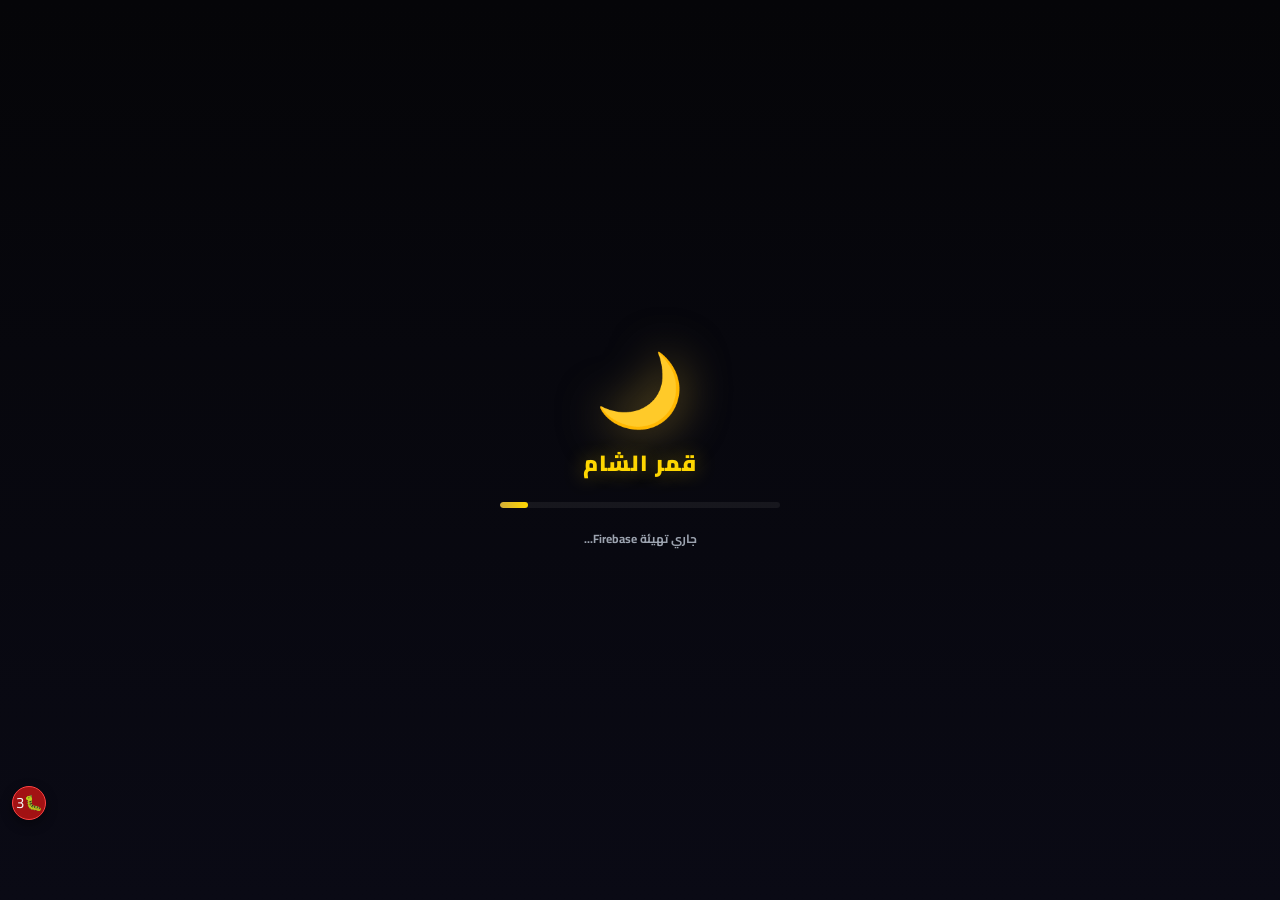
==== commit f984bc6b: "Update index.html" ====
--- a/index.html
+++ b/index.html
@@ -69,7 +69,6 @@
             <button class="ls-tab" data-ls-tab="register" type="button">✨ تسجيل</button>
         </div>
 
-        <!-- Guest -->
         <div class="ls-panel active" data-ls-panel="guest">
             <p class="ls-hint">ادخل كزائر — بدون بريد، بدون كلمة مرور. تستطيع الكتابة في الروم العام، لكن لا يمكنك الخاص أو الرفع.</p>
             <button id="ls-guest-btn" class="ls-btn ls-btn-primary" type="button">
@@ -77,7 +76,6 @@
             </button>
         </div>
 
-        <!-- Member -->
         <div class="ls-panel" data-ls-panel="member">
             <div class="ls-field">
                 <label for="ls-email">البريد الإلكتروني</label>
@@ -93,7 +91,6 @@
             <button id="ls-forgot-btn" class="ls-btn ls-btn-link" type="button">نسيت كلمة المرور؟</button>
         </div>
 
-        <!-- Register -->
         <div class="ls-panel" data-ls-panel="register">
             <div class="ls-field">
                 <label for="ls-reg-email">البريد الإلكتروني</label>
@@ -126,7 +123,6 @@
 <!-- ══════════════════════════════════════════════ -->
 <div id="main-app" class="main-app hidden">
 
-    <!-- Header -->
     <header id="chat-header" class="chat-header">
         <button id="menu-btn" class="header-btn" type="button" aria-label="القائمة">
             <i class="fas fa-bars"></i>
@@ -153,30 +149,23 @@
         </div>
     </header>
 
-    <!-- Room Alert (banner) -->
     <div id="room-alert" class="room-alert hidden">
         <span id="room-alert-text"></span>
         <button id="room-alert-close" type="button">✕</button>
     </div>
 
-    <!-- Voice Bar (slots) -->
     <div id="voice-bar" class="voice-bar hidden"></div>
 
-    <!-- Messages Container -->
     <div id="chat-area" class="chat-area">
         <div id="messages-container" class="messages-container"></div>
     </div>
 
-    <!-- Input Area -->
     <div id="input-area" class="input-area">
 
-        <!-- Reply Preview -->
         <div id="reply-preview" class="reply-preview" style="display:none;"></div>
 
-        <!-- Char Counter -->
         <div id="char-counter" class="char-counter" style="display:none;">0</div>
 
-        <!-- Actions Row -->
         <div class="input-row">
             <button id="plus-btn" class="input-action-btn" type="button" aria-label="أدوات">
                 <i class="fas fa-plus"></i>
@@ -204,7 +193,6 @@
 
     </div>
 
-    <!-- Bottom Nav -->
     <nav id="bottom-nav" class="bottom-nav">
         <button class="nav-btn active" data-nav="chat" type="button">
             <i class="fas fa-comments"></i><span>الشات</span>
@@ -230,7 +218,6 @@
 <!-- ══════════════════════════════════════════════ -->
 <div id="sidebar-backdrop" class="sidebar-backdrop hidden"></div>
 
-<!-- Rooms Sidebar -->
 <aside id="sidebar-rooms" class="sidebar sidebar-right" data-sidebar="rooms">
     <div class="sidebar-header">
         <h3>🚪 الغرف</h3>
@@ -239,7 +226,6 @@
     <div id="rooms-list" class="sidebar-body"></div>
 </aside>
 
-<!-- Notifications Sidebar -->
 <aside id="sidebar-notifications" class="sidebar sidebar-right" data-sidebar="notifications">
     <div class="sidebar-header">
         <h3>🔔 التنبيهات</h3>
@@ -248,7 +234,6 @@
     <div id="notifications-list" class="sidebar-body"></div>
 </aside>
 
-<!-- PM Sidebar -->
 <aside id="sidebar-pm" class="sidebar sidebar-right" data-sidebar="pm">
     <div class="sidebar-header">
         <h3>💬 المحادثات</h3>
@@ -257,7 +242,6 @@
     <div id="pm-chats-list" class="sidebar-body"></div>
 </aside>
 
-<!-- Settings Sidebar -->
 <aside id="sidebar-settings" class="sidebar sidebar-right" data-sidebar="settings">
     <div class="sidebar-header">
         <h3>⚙️ الإعدادات</h3>
@@ -304,7 +288,7 @@
 </div>
 
 <!-- ══════════════════════════════════════════════ -->
-<!-- ═══ Upgrade Modal (guest → member)          ═══ -->
+<!-- ═══ Upgrade Modal                           ═══ -->
 <!-- ══════════════════════════════════════════════ -->
 <div id="upgrade-modal" class="modal hidden">
     <div class="modal-card upgrade-card">
@@ -319,7 +303,7 @@
 </div>
 
 <!-- ══════════════════════════════════════════════ -->
-<!-- ═══ Profile Frame Container (iframe)        ═══ -->
+<!-- ═══ Profile Frame Container                  ═══ -->
 <!-- ══════════════════════════════════════════════ -->
 <div id="profile-frame-container" class="profile-frame-container hidden">
     <div class="pfc-backdrop"></div>
@@ -330,7 +314,7 @@
 </div>
 
 <!-- ══════════════════════════════════════════════ -->
-<!-- ═══ Scripts — ordered by dependency         ═══ -->
+<!-- ═══ Scripts                                 ═══ -->
 <!-- ══════════════════════════════════════════════ -->
 
 <!-- ─── Stage 0: CORE ─── -->
@@ -397,7 +381,10 @@
 <!-- ─── Stage 9.5: UI FLOW ─── -->
 <script defer src="ui/login-flow.js"></script>
 
-<!-- ─── Stage 10: OPTIONAL (onerror = silent) ─── -->
+<!-- ─── Stage 9.6: NAVIGATION ─── -->
+<script defer src="ui/nav.js"></script>
+
+<!-- ─── Stage 10: OPTIONAL ─── -->
 <script defer src="room-picker.js" data-optional="true" onerror="void 0"></script>
 
 <script defer src="stories/stories.js" data-optional="true" onerror="void 0"></script>
@@ -428,10 +415,10 @@
 <script defer src="misc/painter.js" data-optional="true" onerror="void 0"></script>
 <script defer src="misc/text-styler.js" data-optional="true" onerror="void 0"></script>
 
-<!-- ─── Stage 10.5: DEBUG (إلزامي) ─── -->
+<!-- ─── Stage 10.5: DEBUG ─── -->
 <script defer src="debug/debug-panel.js"></script>
 
-<!-- ─── Stage 11: BOOT (آخر شيء) ─── -->
+<!-- ─── Stage 11: BOOT ─── -->
 <script defer src="core/boot.js"></script>
 
 </body>
